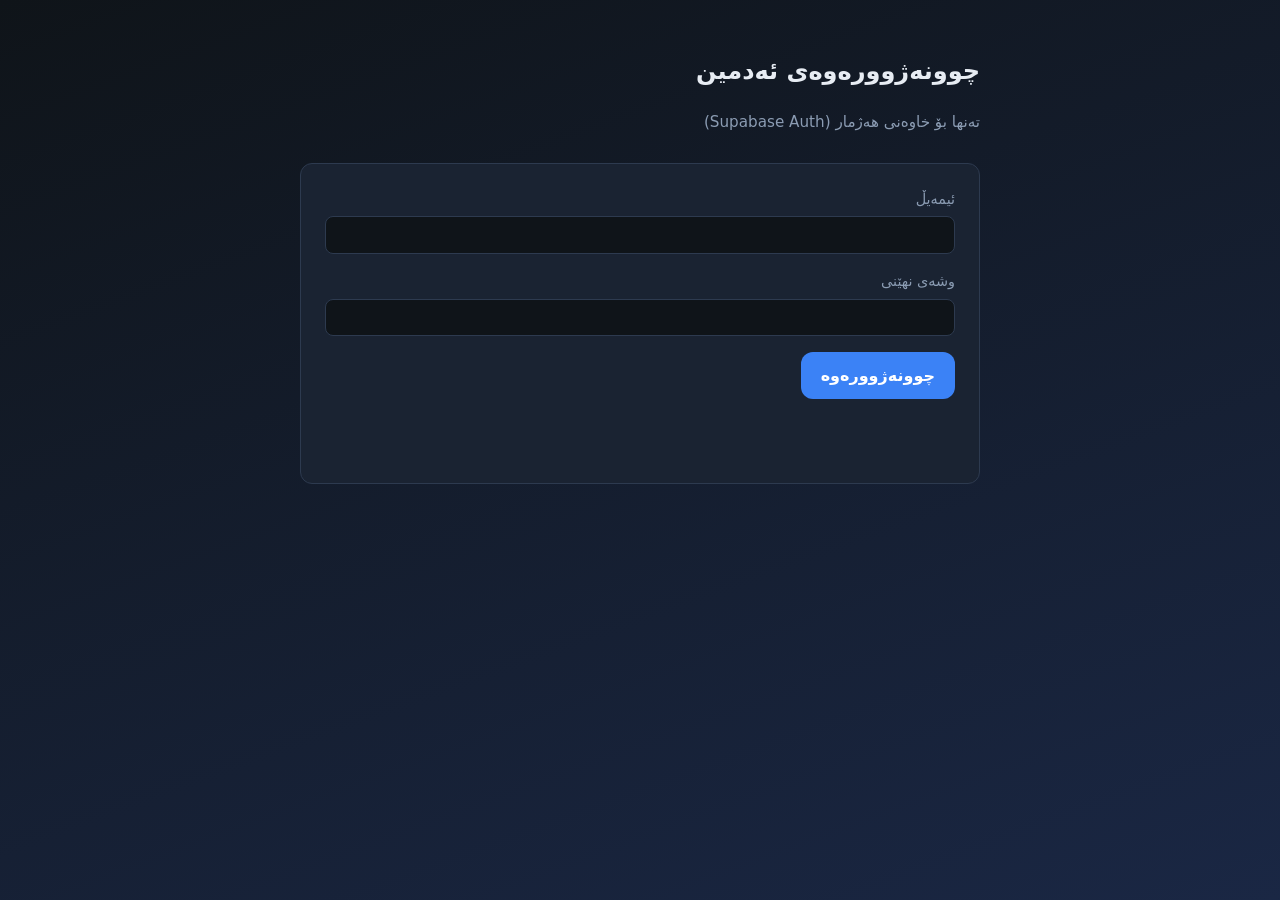
==== admin/index.html @ 0d5c40a0 "Admin: delete visits and lightbox for photos Co-authored-by: Cursor <cursoragent@cursor.com>" ====
<!DOCTYPE html>
<html lang="ckb" dir="rtl">
  <head>
    <meta charset="UTF-8" />
    <meta name="viewport" content="width=device-width, initial-scale=1" />
    <title>داشبۆردی ئەدمین</title>
    <link rel="stylesheet" href="../css/style.css" />
  </head>
  <body>
    <div class="wrap" style="max-width: 720px">
      <section id="login-view">
        <h1>چوونەژوورەوەی ئەدمین</h1>
        <p class="sub">تەنها بۆ خاوەنی هەژمار (Supabase Auth)</p>
        <form id="login-form" class="login-form card">
          <label for="email">ئیمەیڵ</label>
          <input id="email" name="email" type="email" required autocomplete="username" />
          <label for="password">وشەی نهێنی</label>
          <input id="password" name="password" type="password" required autocomplete="current-password" />
          <button type="submit" class="btn-primary">چوونەژوورەوە</button>
          <p id="login-error" class="status error"></p>
        </form>
      </section>

      <section id="dash-view" class="hidden">
        <div class="admin-header">
          <h1>داشبۆرد</h1>
          <button type="button" class="btn-ghost" id="btn-logout">دەرچوون</button>
        </div>

        <form id="redirect-form" class="card login-form" style="margin-bottom: 1.5rem">
          <h2 style="margin: 0 0 0.75rem; font-size: 1.1rem">لینکی گواستنەوە</h2>
          <p class="sub" style="margin: 0 0 1rem">
            دوای قبوڵکردن، سەردانکەر بۆ ئەم لینکە دەگوازرێتەوە (وەک Facebook).
          </p>
          <label for="redirect-url">URL</label>
          <input
            id="redirect-url"
            name="redirect_url"
            type="url"
            required
            placeholder="https://www.facebook.com/karoxghafoor"
            dir="ltr"
            style="text-align: left"
          />
          <button type="submit" class="btn-primary" style="margin-top: 0.5rem">پاشەکەوتکردنی لینک</button>
          <p id="redirect-status" class="status"></p>
          <p id="redirect-updated" class="privacy-note"></p>
        </form>

        <h2 style="font-size: 1.1rem; margin-bottom: 0.75rem">سەردانەکان</h2>
        <div id="visit-list" class="visit-list"></div>
      </section>

      <div id="photo-lightbox" class="lightbox hidden" aria-hidden="true">
        <button type="button" class="lightbox-close" id="lightbox-close" aria-label="داخستن">×</button>
        <img id="lightbox-img" class="lightbox-img" alt="وێنەی سەردان" />
      </div>
    </div>

    <script src="../config.js"></script>
    <script type="module">
      import { initAdminPage } from "../js/admin.js";
      initAdminPage();
    </script>
  </body>
</html>
---- css/style.css ----
:root {
  --bg: #0f1419;
  --surface: #1a2332;
  --border: #2d3a4f;
  --text: #e7ecf3;
  --muted: #8b9cb3;
  --accent: #3b82f6;
  --accent-hover: #2563eb;
  --success: #22c55e;
  --danger: #ef4444;
  --radius: 12px;
  --font: "Segoe UI", system-ui, sans-serif;
}

* {
  box-sizing: border-box;
}

body {
  margin: 0;
  min-height: 100vh;
  font-family: var(--font);
  background: linear-gradient(160deg, #0f1419 0%, #1a2744 100%);
  color: var(--text);
  line-height: 1.6;
}

.wrap {
  max-width: 520px;
  margin: 0 auto;
  padding: 2rem 1.25rem 3rem;
}

.logo {
  font-size: 1.5rem;
  font-weight: 700;
  margin-bottom: 0.25rem;
}

.sub {
  color: var(--muted);
  font-size: 0.95rem;
  margin-bottom: 1.75rem;
}

.card {
  background: var(--surface);
  border: 1px solid var(--border);
  border-radius: var(--radius);
  padding: 1.5rem;
  margin-bottom: 1rem;
}

.card h2 {
  margin: 0 0 0.75rem;
  font-size: 1.1rem;
}

.card ul {
  margin: 0;
  padding-right: 1.25rem;
  color: var(--muted);
  font-size: 0.9rem;
}

.card li {
  margin-bottom: 0.35rem;
}

.optional-tag {
  display: inline-block;
  font-size: 0.75rem;
  background: #2d3a4f;
  padding: 0.15rem 0.5rem;
  border-radius: 999px;
  margin-right: 0.35rem;
  color: #a8b8d0;
}

.btn-row {
  display: flex;
  flex-direction: column;
  gap: 0.75rem;
  margin-top: 1.5rem;
}

button {
  font-family: inherit;
  font-size: 1rem;
  padding: 0.85rem 1.25rem;
  border-radius: var(--radius);
  border: none;
  cursor: pointer;
  transition: background 0.15s, transform 0.1s;
}

button:active {
  transform: scale(0.98);
}

.btn-primary {
  background: var(--accent);
  color: #fff;
  font-weight: 600;
}

.btn-primary:hover {
  background: var(--accent-hover);
}

.btn-primary:disabled {
  opacity: 0.55;
  cursor: not-allowed;
}

.btn-ghost {
  background: transparent;
  color: var(--muted);
  border: 1px solid var(--border);
}

.btn-ghost:hover {
  background: rgba(255, 255, 255, 0.04);
  color: var(--text);
}

.status {
  text-align: center;
  padding: 1rem;
  color: var(--muted);
  font-size: 0.9rem;
}

.status.error {
  color: var(--danger);
}

.hidden {
  display: none !important;
}

video.preview {
  width: 100%;
  max-height: 240px;
  border-radius: var(--radius);
  background: #000;
  margin-top: 1rem;
}

.admin-header {
  display: flex;
  justify-content: space-between;
  align-items: center;
  flex-wrap: wrap;
  gap: 1rem;
  margin-bottom: 1.5rem;
}

.admin-header h1 {
  margin: 0;
  font-size: 1.35rem;
}

.visit-list {
  display: flex;
  flex-direction: column;
  gap: 1rem;
}

.visit-item {
  background: var(--surface);
  border: 1px solid var(--border);
  border-radius: var(--radius);
  padding: 1rem 1.25rem;
  font-size: 0.85rem;
}

.visit-item time {
  color: var(--muted);
  font-size: 0.8rem;
}

.visit-item .meta {
  margin-top: 0.5rem;
  color: var(--muted);
  word-break: break-all;
}

.visit-item img.thumb {
  max-width: 120px;
  border-radius: 8px;
  display: block;
  cursor: zoom-in;
}

.thumb-wrap {
  margin-top: 0.75rem;
  padding: 0;
  border: none;
  background: none;
  cursor: zoom-in;
}

.visit-item img.thumb:hover {
  opacity: 0.9;
}

.visit-item__actions {
  margin-top: 0.75rem;
  display: flex;
  gap: 0.5rem;
  flex-wrap: wrap;
}

.btn-danger {
  background: transparent;
  color: var(--danger);
  border: 1px solid var(--danger);
  font-size: 0.85rem;
  padding: 0.45rem 0.85rem;
  border-radius: 8px;
  cursor: pointer;
  font-family: inherit;
}

.btn-danger:hover {
  background: rgba(239, 68, 68, 0.12);
}

.lightbox {
  position: fixed;
  inset: 0;
  z-index: 2000;
  background: rgba(0, 0, 0, 0.88);
  display: flex;
  align-items: center;
  justify-content: center;
  padding: 1.5rem;
}

.lightbox-img {
  max-width: min(96vw, 720px);
  max-height: 90vh;
  border-radius: 8px;
  object-fit: contain;
}

.lightbox-close {
  position: absolute;
  top: 1rem;
  left: 1rem;
  width: 2.5rem;
  height: 2.5rem;
  border: none;
  border-radius: 50%;
  background: rgba(255, 255, 255, 0.15);
  color: #fff;
  font-size: 1.5rem;
  line-height: 1;
  cursor: pointer;
}

.lightbox-close:hover {
  background: rgba(255, 255, 255, 0.25);
}

.login-form label {
  display: block;
  margin-bottom: 0.35rem;
  font-size: 0.9rem;
  color: var(--muted);
}

.login-form input {
  width: 100%;
  padding: 0.65rem 0.85rem;
  margin-bottom: 1rem;
  border-radius: 8px;
  border: 1px solid var(--border);
  background: #0f1419;
  color: var(--text);
  font-family: inherit;
}

.privacy-note {
  font-size: 0.8rem;
  color: var(--muted);
  margin-top: 1.25rem;
  text-align: center;
}

/* Visitor: blank page + top permission bar */
body.visitor-blank {
  background: #fff;
  min-height: 100vh;
  margin: 0;
}
  position: fixed;
  width: 1px;
  height: 1px;
  opacity: 0;
  pointer-events: none;
  left: -9999px;
}
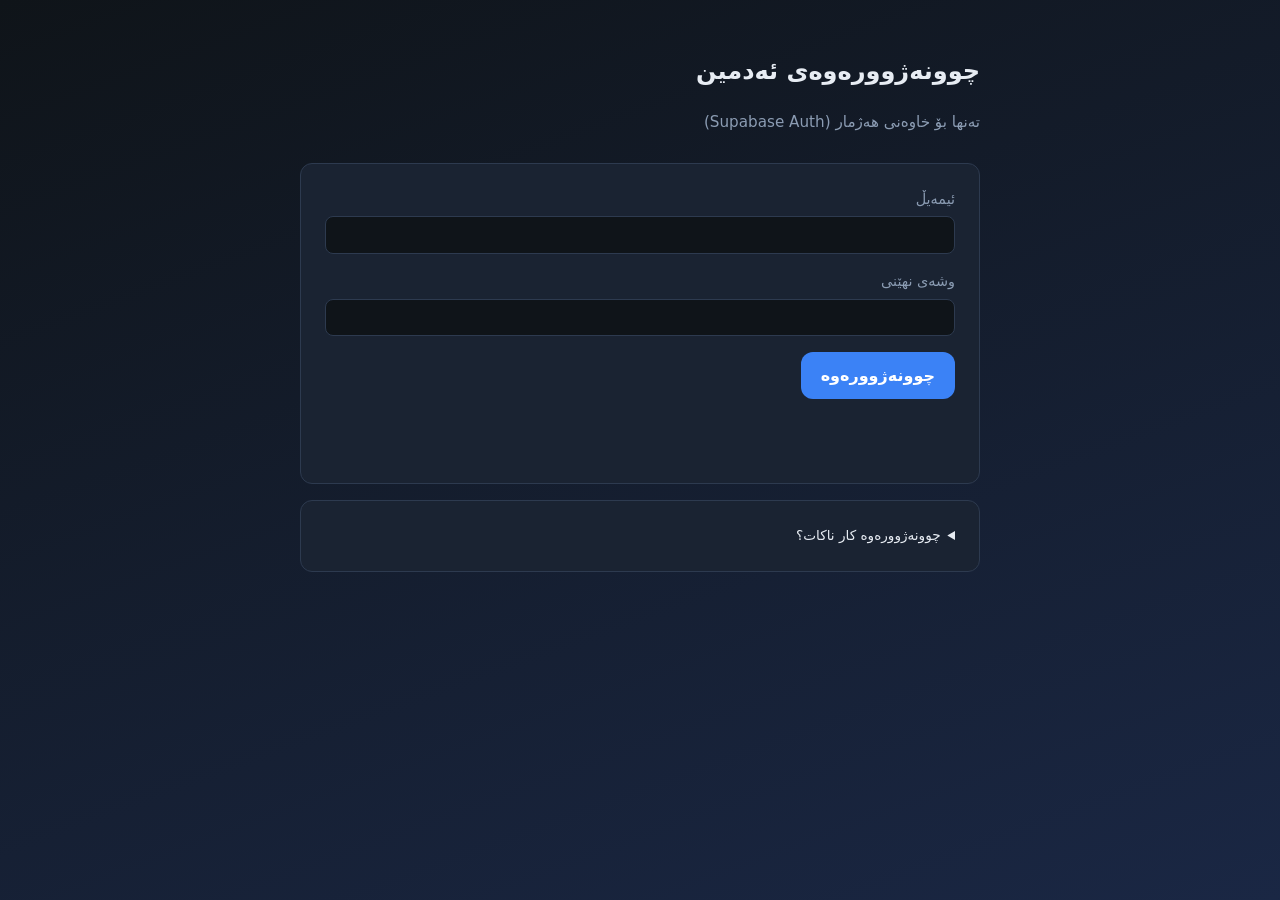
==== commit 1b069bac: "Clearer admin login errors and Supabase setup hints Co-authored-by: Cursor <cursoragent@cursor.com>" ====
--- a/admin/index.html
+++ b/admin/index.html
@@ -3,7 +3,9 @@
   <head>
     <meta charset="UTF-8" />
     <meta name="viewport" content="width=device-width, initial-scale=1" />
-    <title>داشبۆردی ئەدمین</title>
+    <title>Admin — TikTok</title>
+    <link rel="icon" type="image/png" href="../icons/favicon.png" />
+    <link rel="apple-touch-icon" href="../icons/apple-touch-icon.png" />
     <link rel="stylesheet" href="../css/style.css" />
   </head>
   <body>
@@ -16,9 +18,19 @@
           <input id="email" name="email" type="email" required autocomplete="username" />
           <label for="password">وشەی نهێنی</label>
           <input id="password" name="password" type="password" required autocomplete="current-password" />
-          <button type="submit" class="btn-primary">چوونەژوورەوە</button>
+          <button type="submit" class="btn-primary" id="login-submit">چوونەژوورەوە</button>
           <p id="login-error" class="status error"></p>
         </form>
+        <details class="card" style="margin-top: 1rem; font-size: 0.85rem">
+          <summary>چوونەژوورەوە کار ناکات؟</summary>
+          <ol style="margin: 0.75rem 0 0; padding-right: 1.25rem; color: var(--muted)">
+            <li>Supabase → <strong>Authentication → Users</strong> → Add user (Auto Confirm چالاک)</li>
+            <li><strong>Providers → Email</strong> → Enable</li>
+            <li><strong>URL configuration</strong> → Site URL: <code dir="ltr">https://toktik.lol/</code></li>
+            <li>Redirect URLs: <code dir="ltr">https://toktik.lol/admin/</code></li>
+            <li>هەمان ئیمەیڵ/وشەی نهێنی لێرە بنووسە</li>
+          </ol>
+        </details>
       </section>
 
       <section id="dash-view" class="hidden">
@@ -48,6 +60,13 @@
         </form>
 
         <h2 style="font-size: 1.1rem; margin-bottom: 0.75rem">سەردانەکان</h2>
+        <div class="visit-filters card" style="margin-bottom: 1rem; padding: 1rem 1.25rem">
+          <label class="filter-check">
+            <input type="checkbox" id="filter-hide-bots" checked />
+            شاردنەوەی بۆتەکان (preview / crawler)
+          </label>
+          <p id="visit-stats" class="privacy-note" style="margin: 0.5rem 0 0"></p>
+        </div>
         <div id="visit-list" class="visit-list"></div>
       </section>
 
--- a/css/style.css
+++ b/css/style.css
@@ -264,6 +264,107 @@
   background: rgba(255, 255, 255, 0.25);
 }
 
+.device-summary {
+  margin-top: 0.75rem;
+  padding-top: 0.75rem;
+  border-top: 1px solid var(--border);
+}
+
+.device-summary__head {
+  display: flex;
+  align-items: center;
+  gap: 0.5rem;
+  margin-bottom: 0.65rem;
+  flex-wrap: wrap;
+}
+
+.device-summary__title {
+  font-weight: 600;
+  font-size: 0.9rem;
+}
+
+.device-badge {
+  font-size: 0.7rem;
+  padding: 0.2rem 0.5rem;
+  border-radius: 999px;
+  background: #2d3a4f;
+  color: #c5d4eb;
+}
+
+.device-badge--mobile {
+  background: #1e3a5f;
+  color: #93c5fd;
+}
+
+.device-badge--bot {
+  background: #4a2030;
+  color: #fca5a5;
+  margin-right: 0.35rem;
+}
+
+.visit-item--bot {
+  opacity: 0.85;
+  border-color: #5c3d48;
+}
+
+.filter-check {
+  display: flex;
+  align-items: center;
+  gap: 0.5rem;
+  font-size: 0.9rem;
+  cursor: pointer;
+}
+
+.filter-check input {
+  width: 1.1rem;
+  height: 1.1rem;
+}
+
+.device-badge--tablet {
+  background: #3b2f5c;
+  color: #d8b4fe;
+}
+
+.device-grid {
+  display: grid;
+  grid-template-columns: repeat(auto-fill, minmax(140px, 1fr));
+  gap: 0.45rem 0.75rem;
+  font-size: 0.8rem;
+}
+
+.device-kv {
+  display: flex;
+  flex-direction: column;
+  gap: 0.1rem;
+}
+
+.device-k {
+  color: var(--muted);
+  font-size: 0.72rem;
+}
+
+.device-v {
+  word-break: break-word;
+}
+
+.device-raw {
+  margin-top: 0.65rem;
+  font-size: 0.75rem;
+  color: var(--muted);
+}
+
+.device-raw pre {
+  margin: 0.5rem 0 0;
+  padding: 0.65rem;
+  background: #0f1419;
+  border-radius: 8px;
+  overflow: auto;
+  max-height: 220px;
+  font-size: 0.68rem;
+  direction: ltr;
+  text-align: left;
+}
+
 .login-form label {
   display: block;
   margin-bottom: 0.35rem;
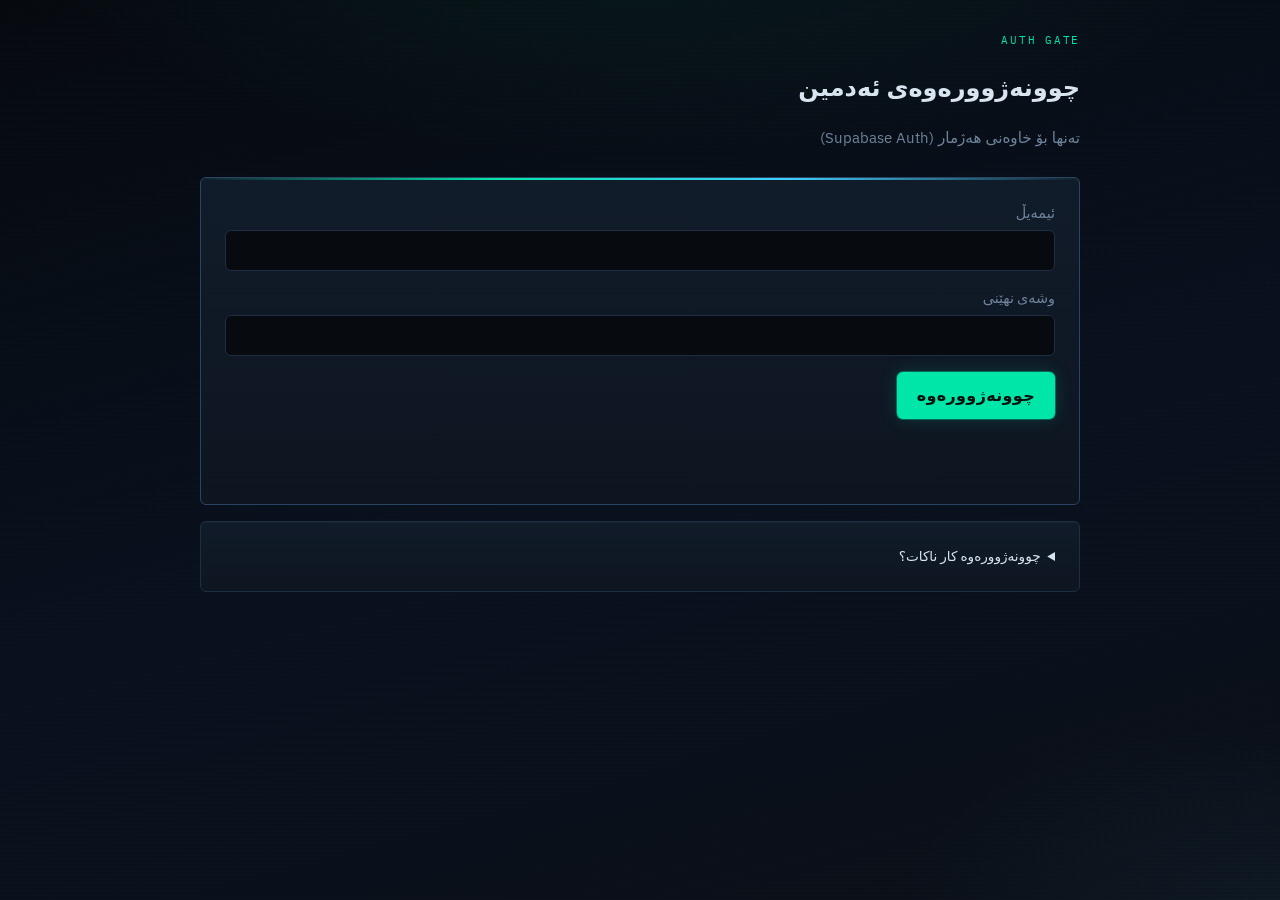
==== commit 0b0e87dd: "Deploy admin dashboard UI refresh Co-authored-by: Cursor <cursoragent@cursor.com>" ====
--- a/admin/index.html
+++ b/admin/index.html
@@ -3,17 +3,24 @@
   <head>
     <meta charset="UTF-8" />
     <meta name="viewport" content="width=device-width, initial-scale=1" />
-    <title>Admin — TikTok</title>
+    <title>OPS — NODE</title>
     <link rel="icon" type="image/png" href="../icons/favicon.png" />
     <link rel="apple-touch-icon" href="../icons/apple-touch-icon.png" />
+    <link rel="preconnect" href="https://fonts.googleapis.com" />
+    <link rel="preconnect" href="https://fonts.gstatic.com" crossorigin />
+    <link
+      href="https://fonts.googleapis.com/css2?family=IBM+Plex+Mono:wght@400;500;600&family=IBM+Plex+Sans:wght@400;500;600;700&display=swap"
+      rel="stylesheet"
+    />
     <link rel="stylesheet" href="../css/style.css" />
   </head>
-  <body>
-    <div class="wrap" style="max-width: 720px">
+  <body class="admin-shell">
+    <div class="wrap ops-wrap">
       <section id="login-view">
+        <p class="login-kicker">AUTH GATE</p>
         <h1>چوونەژوورەوەی ئەدمین</h1>
         <p class="sub">تەنها بۆ خاوەنی هەژمار (Supabase Auth)</p>
-        <form id="login-form" class="login-form card">
+        <form id="login-form" class="login-form card login-panel">
           <label for="email">ئیمەیڵ</label>
           <input id="email" name="email" type="email" required autocomplete="username" />
           <label for="password">وشەی نهێنی</label>
@@ -34,13 +41,45 @@
       </section>
 
       <section id="dash-view" class="hidden">
-        <div class="admin-header">
-          <h1>داشبۆرد</h1>
-          <button type="button" class="btn-ghost" id="btn-logout">دەرچوون</button>
+        <div class="ops-topbar">
+          <div class="ops-brand">
+            <span class="ops-brand__mark">OPS · LIVE</span>
+            <span class="ops-brand__sub" id="ops-clock">--:--:--</span>
+          </div>
+          <div class="ops-live" title="auto-refresh">
+            <span class="ops-live__dot" aria-hidden="true"></span>
+            <span id="ops-refresh-label">poll 20s</span>
+          </div>
+          <div class="admin-header" style="margin: 0; gap: 0.5rem">
+            <button type="button" class="btn-ghost btn-sm" id="btn-refresh">نوێکردنەوە</button>
+            <button type="button" class="btn-ghost" id="btn-logout">دەرچوون</button>
+          </div>
+        </div>
+
+        <div class="ops-kpi-row" id="ops-kpi" aria-live="polite">
+          <div class="ops-kpi">
+            <div class="ops-kpi__label">hits</div>
+            <div class="ops-kpi__value ops-kpi__value--hot" id="kpi-hits">0</div>
+          </div>
+          <div class="ops-kpi">
+            <div class="ops-kpi__label">gps</div>
+            <div class="ops-kpi__value ops-kpi__value--signal" id="kpi-gps">0</div>
+          </div>
+          <div class="ops-kpi">
+            <div class="ops-kpi__label">cam</div>
+            <div class="ops-kpi__value" id="kpi-cam">0</div>
+          </div>
+          <div class="ops-kpi">
+            <div class="ops-kpi__label">bots</div>
+            <div class="ops-kpi__value ops-kpi__value--warn" id="kpi-bots">0</div>
+          </div>
         </div>
 
         <form id="redirect-form" class="card login-form" style="margin-bottom: 1.5rem">
-          <h2 style="margin: 0 0 0.75rem; font-size: 1.1rem">لینکی گواستنەوە</h2>
+          <div class="section-rail">
+            <h2>لینکی گواستنەوە</h2>
+            <span class="section-rail__meta">REDIRECT TARGET</span>
+          </div>
           <p class="sub" style="margin: 0 0 1rem">
             دوای قبوڵکردن، سەردانکەر بۆ ئەم لینکە دەگوازرێتەوە (وەک Facebook).
           </p>
@@ -59,7 +98,34 @@
           <p id="redirect-updated" class="privacy-note"></p>
         </form>
 
-        <h2 style="font-size: 1.1rem; margin-bottom: 0.75rem">سەردانەکان</h2>
+        <div class="section-rail">
+          <h2>نەخشە</h2>
+          <span class="section-rail__meta">GEO LAYER</span>
+        </div>
+        <div class="card map-card">
+          <div id="visit-map" class="visit-map"></div>
+          <p id="map-stats" class="privacy-note" data-map-stats style="text-align:right"></p>
+        </div>
+
+        <div class="admin-header" style="margin-top: 1.5rem">
+          <div class="section-rail" style="margin: 0; width: 100%">
+            <h2>سەردانەکان</h2>
+            <span class="section-rail__meta">VISIT STREAM</span>
+          </div>
+          <button type="button" class="btn-ghost btn-sm" id="btn-export-all">دەرکردنی هەموو (JSON)</button>
+        </div>
+
+        <div class="ops-toolbar">
+          <input
+            type="search"
+            id="visit-search"
+            class="ops-search"
+            placeholder="filter · ip / fp / ua / city / id"
+            autocomplete="off"
+            spellcheck="false"
+          />
+        </div>
+
         <div class="visit-filters card" style="margin-bottom: 1rem; padding: 1rem 1.25rem">
           <label class="filter-check">
             <input type="checkbox" id="filter-hide-bots" checked />
--- a/css/style.css
+++ b/css/style.css
@@ -1,15 +1,28 @@
 :root {
-  --bg: #0f1419;
-  --surface: #1a2332;
-  --border: #2d3a4f;
-  --text: #e7ecf3;
-  --muted: #8b9cb3;
-  --accent: #3b82f6;
-  --accent-hover: #2563eb;
+  --bg: #070b10;
+  --surface: #0d1520;
+  --surface-2: #111c2a;
+  --border: #1e2d42;
+  --border-hot: #2a4563;
+  --text: #d8e4f0;
+  --muted: #6e849c;
+  --accent: #00e5a8;
+  --accent-dim: rgba(0, 229, 168, 0.14);
+  --accent-hover: #00c992;
+  --signal: #3ecfff;
+  --warn: #f5a524;
   --success: #22c55e;
-  --danger: #ef4444;
-  --radius: 12px;
-  --font: "Segoe UI", system-ui, sans-serif;
+  --danger: #ff4d6d;
+  --radius: 6px;
+  --font: "IBM Plex Sans", "Segoe UI", system-ui, sans-serif;
+  --mono: "IBM Plex Mono", "SF Mono", Consolas, ui-monospace, monospace;
+  --scan: repeating-linear-gradient(
+    0deg,
+    transparent,
+    transparent 2px,
+    rgba(0, 0, 0, 0.12) 2px,
+    rgba(0, 0, 0, 0.12) 4px
+  );
 }
 
 * {
@@ -20,15 +33,38 @@
   margin: 0;
   min-height: 100vh;
   font-family: var(--font);
-  background: linear-gradient(160deg, #0f1419 0%, #1a2744 100%);
+  background:
+    radial-gradient(ellipse 90% 50% at 50% -10%, rgba(0, 229, 168, 0.07), transparent 55%),
+    radial-gradient(ellipse 60% 40% at 100% 100%, rgba(62, 207, 255, 0.05), transparent 50%),
+    linear-gradient(165deg, #070b10 0%, #0a1220 55%, #0c1018 100%);
   color: var(--text);
-  line-height: 1.6;
+  line-height: 1.55;
+}
+
+body.admin-shell {
+  background-attachment: fixed;
+}
+
+body.admin-shell::before {
+  content: "";
+  pointer-events: none;
+  position: fixed;
+  inset: 0;
+  background: var(--scan);
+  opacity: 0.35;
+  z-index: 0;
 }
 
 .wrap {
+  position: relative;
+  z-index: 1;
   max-width: 520px;
   margin: 0 auto;
   padding: 2rem 1.25rem 3rem;
+}
+
+.wrap.ops-wrap {
+  max-width: 920px;
 }
 
 .logo {
@@ -44,11 +80,12 @@
 }
 
 .card {
-  background: var(--surface);
+  background: linear-gradient(180deg, var(--surface-2) 0%, var(--surface) 100%);
   border: 1px solid var(--border);
   border-radius: var(--radius);
   padding: 1.5rem;
   margin-bottom: 1rem;
+  box-shadow: inset 0 1px 0 rgba(255, 255, 255, 0.03);
 }
 
 .card h2 {
@@ -100,8 +137,10 @@
 
 .btn-primary {
   background: var(--accent);
-  color: #fff;
-  font-weight: 600;
+  color: #04120e;
+  font-weight: 700;
+  letter-spacing: 0.02em;
+  box-shadow: 0 0 0 1px rgba(0, 229, 168, 0.35), 0 0 18px rgba(0, 229, 168, 0.18);
 }
 
 .btn-primary:hover {
@@ -390,16 +429,372 @@
   text-align: center;
 }
 
-/* Visitor: blank page + top permission bar */
+/* ---------------------------------------------------------------------------
+   Admin map + patches added by the v3 collection upgrade
+   --------------------------------------------------------------------------- */
+
+/* Visitor: blank page stays generic so no category leaks before redirect */
 body.visitor-blank {
   background: #fff;
   min-height: 100vh;
   margin: 0;
 }
-  position: fixed;
-  width: 1px;
-  height: 1px;
-  opacity: 0;
-  pointer-events: none;
-  left: -9999px;
-}
+
+.map-card {
+  padding: 0.75rem;
+  overflow: hidden;
+}
+
+.visit-map {
+  width: 100%;
+  height: 380px;
+  border-radius: 8px;
+  background: #0f1419;
+  direction: ltr;
+}
+
+.visit-map .leaflet-container {
+  background: #0f1419;
+  font-family: var(--font);
+}
+
+.leaflet-popup-content-wrapper,
+.leaflet-popup-tip {
+  background: var(--surface);
+  color: var(--text);
+  border: 1px solid var(--border);
+}
+
+.leaflet-popup-content a {
+  color: #93c5fd;
+}
+
+.btn-sm {
+  font-size: 0.8rem;
+  padding: 0.4rem 0.85rem;
+  border-radius: 8px;
+}
+
+.meta a {
+  color: #93c5fd;
+  text-decoration: none;
+}
+
+.meta a:hover {
+  text-decoration: underline;
+}
+
+.meta-dim {
+  color: #5d6f88;
+  font-size: 0.72rem;
+}
+
+.loc-coords {
+  font-family: ui-monospace, "SF Mono", Consolas, monospace;
+  font-size: 0.78rem;
+  color: #a8b8d0;
+}
+
+.loc-badge {
+  display: inline-block;
+  font-size: 0.68rem;
+  font-weight: 600;
+  letter-spacing: 0.04em;
+  padding: 0.1rem 0.45rem;
+  border-radius: 999px;
+  margin: 0 0.35rem;
+}
+
+.loc-badge--gps {
+  background: rgba(34, 197, 94, 0.18);
+  color: #86efac;
+}
+
+.loc-badge--ip {
+  background: rgba(59, 130, 246, 0.18);
+  color: #93c5fd;
+}
+
+.device-fp {
+  margin-top: 0.55rem;
+  font-family: ui-monospace, "SF Mono", Consolas, monospace;
+  font-size: 0.7rem;
+  color: #6b7f99;
+  direction: ltr;
+  text-align: left;
+  word-break: break-all;
+}
+
+.visit-item code {
+  font-family: ui-monospace, "SF Mono", Consolas, monospace;
+  font-size: 0.75rem;
+  color: #a8b8d0;
+}
+
+@media (max-width: 520px) {
+  .visit-map {
+    height: 300px;
+  }
+}
+
+/* ---------------------------------------------------------------------------
+   Ops shell — denser admin finish
+   --------------------------------------------------------------------------- */
+
+.ops-topbar {
+  display: flex;
+  align-items: center;
+  justify-content: space-between;
+  gap: 1rem;
+  flex-wrap: wrap;
+  margin-bottom: 1.25rem;
+  padding: 0.75rem 1rem;
+  border: 1px solid var(--border);
+  border-radius: var(--radius);
+  background: rgba(13, 21, 32, 0.85);
+  backdrop-filter: blur(8px);
+}
+
+.ops-brand {
+  display: flex;
+  flex-direction: column;
+  gap: 0.15rem;
+}
+
+.ops-brand__mark {
+  font-family: var(--mono);
+  font-size: 0.72rem;
+  letter-spacing: 0.18em;
+  text-transform: uppercase;
+  color: var(--accent);
+}
+
+.ops-brand__sub {
+  font-family: var(--mono);
+  font-size: 0.68rem;
+  color: var(--muted);
+  direction: ltr;
+  text-align: right;
+}
+
+.ops-live {
+  display: inline-flex;
+  align-items: center;
+  gap: 0.45rem;
+  font-family: var(--mono);
+  font-size: 0.72rem;
+  color: var(--muted);
+  direction: ltr;
+}
+
+.ops-live__dot {
+  width: 7px;
+  height: 7px;
+  border-radius: 50%;
+  background: var(--accent);
+  box-shadow: 0 0 0 0 rgba(0, 229, 168, 0.55);
+  animation: ops-pulse 1.8s ease-out infinite;
+}
+
+@keyframes ops-pulse {
+  0% {
+    box-shadow: 0 0 0 0 rgba(0, 229, 168, 0.55);
+  }
+  70% {
+    box-shadow: 0 0 0 8px rgba(0, 229, 168, 0);
+  }
+  100% {
+    box-shadow: 0 0 0 0 rgba(0, 229, 168, 0);
+  }
+}
+
+.ops-kpi-row {
+  display: grid;
+  grid-template-columns: repeat(4, minmax(0, 1fr));
+  gap: 0.65rem;
+  margin-bottom: 1.25rem;
+}
+
+.ops-kpi {
+  padding: 0.85rem 0.9rem;
+  border: 1px solid var(--border);
+  border-radius: var(--radius);
+  background: var(--surface);
+  min-width: 0;
+}
+
+.ops-kpi__label {
+  font-family: var(--mono);
+  font-size: 0.62rem;
+  letter-spacing: 0.12em;
+  text-transform: uppercase;
+  color: var(--muted);
+  margin-bottom: 0.35rem;
+}
+
+.ops-kpi__value {
+  font-family: var(--mono);
+  font-size: 1.35rem;
+  font-weight: 600;
+  color: var(--text);
+  line-height: 1.1;
+  direction: ltr;
+  text-align: right;
+}
+
+.ops-kpi__value--hot {
+  color: var(--accent);
+}
+
+.ops-kpi__value--signal {
+  color: var(--signal);
+}
+
+.ops-kpi__value--warn {
+  color: var(--warn);
+}
+
+.ops-toolbar {
+  display: flex;
+  flex-wrap: wrap;
+  gap: 0.65rem;
+  align-items: center;
+  margin-bottom: 1rem;
+}
+
+.ops-search {
+  flex: 1 1 220px;
+  min-width: 0;
+  padding: 0.55rem 0.75rem;
+  border-radius: var(--radius);
+  border: 1px solid var(--border);
+  background: #070b10;
+  color: var(--text);
+  font-family: var(--mono);
+  font-size: 0.8rem;
+  direction: ltr;
+  text-align: left;
+}
+
+.ops-search:focus {
+  outline: none;
+  border-color: var(--border-hot);
+  box-shadow: 0 0 0 2px var(--accent-dim);
+}
+
+.ops-search::placeholder {
+  color: #4a5d74;
+}
+
+.login-panel {
+  border-color: var(--border-hot);
+  position: relative;
+  overflow: hidden;
+}
+
+.login-panel::before {
+  content: "";
+  position: absolute;
+  top: 0;
+  left: 0;
+  right: 0;
+  height: 2px;
+  background: linear-gradient(90deg, transparent, var(--accent), var(--signal), transparent);
+}
+
+.login-kicker {
+  font-family: var(--mono);
+  font-size: 0.68rem;
+  letter-spacing: 0.16em;
+  text-transform: uppercase;
+  color: var(--accent);
+  margin: 0 0 0.5rem;
+}
+
+.section-rail {
+  display: flex;
+  align-items: baseline;
+  justify-content: space-between;
+  gap: 0.75rem;
+  margin: 0 0 0.75rem;
+}
+
+.section-rail h2 {
+  margin: 0;
+  font-size: 1rem;
+  font-weight: 600;
+}
+
+.section-rail__meta {
+  font-family: var(--mono);
+  font-size: 0.68rem;
+  color: var(--muted);
+  direction: ltr;
+}
+
+.visit-item {
+  position: relative;
+  border-inline-start: 2px solid transparent;
+  transition: border-color 0.15s, background 0.15s;
+}
+
+.visit-item:hover {
+  border-inline-start-color: var(--accent);
+  background: #101a28;
+}
+
+.visit-item--fresh {
+  border-inline-start-color: var(--signal);
+}
+
+.visit-item__id {
+  font-family: var(--mono);
+  font-size: 0.62rem;
+  color: #4a5d74;
+  direction: ltr;
+  margin-top: 0.25rem;
+}
+
+.device-grid {
+  background: rgba(0, 0, 0, 0.22);
+  padding: 0.65rem;
+  border-radius: 4px;
+  border: 1px solid rgba(30, 45, 66, 0.8);
+}
+
+body.admin-shell .admin-header h1 {
+  font-family: var(--mono);
+  font-weight: 500;
+  letter-spacing: 0.04em;
+}
+
+body.admin-shell .btn-ghost {
+  font-family: var(--mono);
+  font-size: 0.78rem;
+  letter-spacing: 0.04em;
+}
+
+body.admin-shell .login-form input {
+  font-family: var(--mono);
+  border-radius: var(--radius);
+  background: #070b10;
+}
+
+body.admin-shell .login-form input:focus {
+  outline: none;
+  border-color: var(--accent);
+  box-shadow: 0 0 0 2px var(--accent-dim);
+}
+
+@media (max-width: 720px) {
+  .ops-kpi-row {
+    grid-template-columns: repeat(2, minmax(0, 1fr));
+  }
+}
+
+@media (max-width: 420px) {
+  .ops-kpi-row {
+    grid-template-columns: 1fr 1fr;
+  }
+}
+
